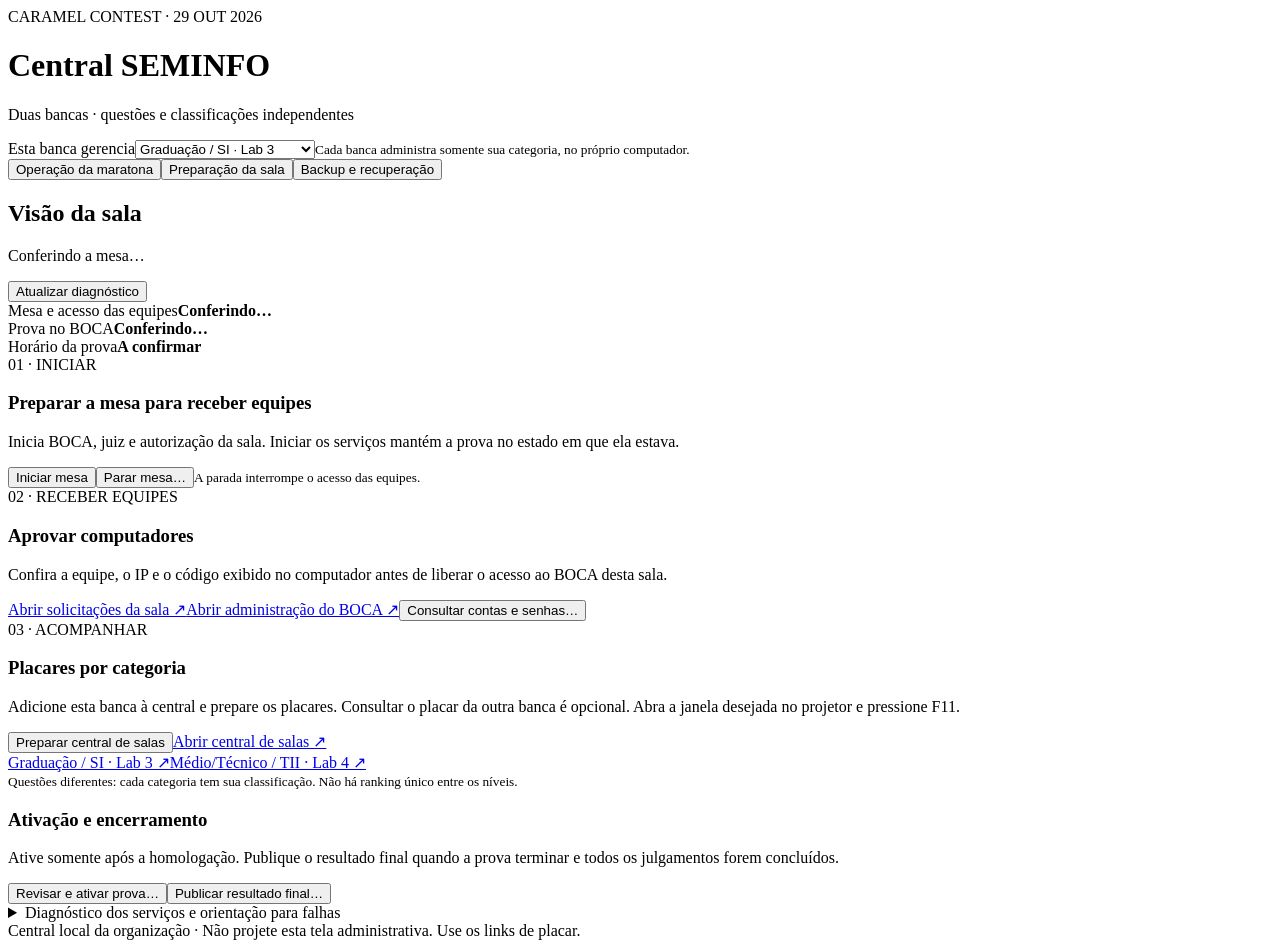
==== seminfo/operator-ui/index.html @ eca509e4 "feat: prepara SEMINFO com bancas independentes e documentação" ====
<!doctype html>
<html lang="pt-BR">
<head><meta charset="utf-8"><meta name="viewport" content="width=device-width, initial-scale=1"><title>Central SEMINFO · Organização</title><link rel="stylesheet" href="/style.css"><script src="/app.js" defer></script></head>
<body>
<header><div><span class="eyebrow">CARAMEL CONTEST · 29 OUT 2026</span><h1>Central SEMINFO</h1><p>Duas bancas · questões e classificações independentes</p></div><div class="desk"><label for="profile">Esta banca gerencia</label><select id="profile"><option value="si">Graduação / SI · Lab 3</option><option value="tii">Médio/Técnico / TII · Lab 4</option></select><small>Cada banca administra somente sua categoria, no próprio computador.</small></div></header>
<main>
<div id="notice" class="notice" role="status" aria-live="polite" hidden></div>
<section id="job" class="job" aria-live="polite" hidden><strong id="job-title"></strong><p id="job-message"></p><p id="job-recovery"></p></section>
<nav aria-label="Etapas da organização"><button class="tab active" data-tab="day" aria-selected="true">Operação da maratona</button><button class="tab" data-tab="setup" aria-selected="false">Preparação da sala</button><button class="tab" data-tab="recovery" aria-selected="false">Backup e recuperação</button></nav>
<section id="day" class="tab-panel">
  <div class="section-heading"><div><h2>Visão da sala</h2><p id="room-label">Conferindo a mesa…</p></div><button id="refresh" class="secondary">Atualizar diagnóstico</button></div>
  <div class="stats"><article><span>Mesa e acesso das equipes</span><strong id="admission-status">Conferindo…</strong><small id="network-status"></small></article><article><span>Prova no BOCA</span><strong id="contest-status">Conferindo…</strong><small id="counts"></small></article><article><span>Horário da prova</span><strong id="time-status">A confirmar</strong><small id="freeze-status"></small></article></div>
  <div id="blocking" class="callout"></div>
  <div class="grid">
    <article class="card"><span class="step">01 · INICIAR</span><h3>Preparar a mesa para receber equipes</h3><p>Inicia BOCA, juiz e autorização da sala. Iniciar os serviços mantém a prova no estado em que ela estava.</p><button data-action="start" id="start">Iniciar mesa</button><button data-action="stop" class="quiet danger">Parar mesa…</button><small>A parada interrompe o acesso das equipes.</small></article>
    <article class="card"><span class="step">02 · RECEBER EQUIPES</span><h3>Aprovar computadores</h3><p>Confira a equipe, o IP e o código exibido no computador antes de liberar o acesso ao BOCA desta sala.</p><a id="approval-link" class="button" href="/open/admission" target="_blank" rel="noreferrer">Abrir solicitações da sala ↗</a><a class="text-link" href="/open/boca" target="_blank" rel="noreferrer">Abrir administração do BOCA ↗</a><button id="credentials" class="quiet">Consultar contas e senhas…</button></article>
    <article class="card"><span class="step">03 · ACOMPANHAR</span><h3>Placares por categoria</h3><p>Adicione esta banca à central e prepare os placares. Consultar o placar da outra banca é opcional. Abra a janela desejada no projetor e pressione F11.</p><button data-action="open-hub" class="secondary">Preparar central de salas</button><a class="text-link" href="/open/hub" target="_blank" rel="noreferrer">Abrir central de salas ↗</a><div class="projectors"><a href="/open/si" target="_blank" rel="noreferrer">Graduação / SI · Lab 3 ↗</a><a href="/open/tii" target="_blank" rel="noreferrer">Médio/Técnico / TII · Lab 4 ↗</a></div><small>Questões diferentes: cada categoria tem sua classificação. Não há ranking único entre os níveis.</small></article>
  </div>
  <article class="card event-actions"><div><h3>Ativação e encerramento</h3><p>Ative somente após a homologação. Publique o resultado final quando a prova terminar e todos os julgamentos forem concluídos.</p></div><div><button data-action="activate" class="secondary">Revisar e ativar prova…</button><button data-action="publish-score" class="secondary">Publicar resultado final…</button></div></article>
  <details class="diagnostics"><summary>Diagnóstico dos serviços e orientação para falhas</summary><div id="diagnostics"></div><p>Se uma tarefa falhar, leia a mensagem, confira se o Docker Desktop está aberto e use Atualizar diagnóstico. Persistindo a falha, chame o apoio técnico com o nome da sala e a mensagem exibida.</p></details>
</section>
<section id="setup" class="tab-panel" hidden>
  <div class="section-heading"><div><h2>Preparação da sala</h2><p>Preencha com os dados confirmados pela organização e pela TI.</p></div></div>
  <article class="card"><h3>1. Conferir o kit desta mesa</h3><p>A pasta privada da banca precisa corresponder aos pendrives. Esta conferência preserva as chaves e as senhas existentes.</p><button data-action="initialize" class="secondary">Conferir pasta privada</button></article>
  <article class="card"><h3>2. Confirmar rede e horários</h3><p>A alteração exige a banca parada e uma prova sem ativação nem submissões. Um dado ainda desconhecido pode ficar pendente; a ativação continuará bloqueada.</p>
    <form id="config-form"><div class="form-grid">
      <label>IP da mesa da banca<input name="server_ip" placeholder="Informe o IPv4 confirmado" autocomplete="off"><small>O IP do computador do professor, informado pela TI.</small></label>
      <label>Sub-rede da sala<input name="subnet" placeholder="Rede e prefixo, fornecidos pela TI" autocomplete="off"><small>Exemplo de formato: endereço de rede/24. Não use um exemplo como endereço real.</small></label>
      <label class="wide">IPs de outras mesas centrais ou projetores<textarea name="control_ips" rows="2" placeholder="Somente se acessarem a banca a partir de outra sub-rede"></textarea><small>Separe por vírgula. Em caso de dúvida, consulte a TI.</small></label>
      <label>Início desta categoria em 29/10/2026<input name="start" type="datetime-local" min="2026-10-29T00:00" max="2026-10-29T23:59" required><small>Horário de Brasília. 13h é a proposta do roteiro; cada banca confirma os próprios tempos.</small></label>
      <label>Duração em minutos<input name="duration_minutes" type="number" min="1" max="9999" placeholder="Sem duração automática"></label>
      <label>Congelar quantos minutos antes do fim?<input name="freeze_minutes_before_end" type="number" min="0" max="9998" placeholder="Obrigatório para confirmar"><small>Zero significa sem período de congelamento.</small></label>
    </div><label class="check"><input name="timing_confirmed" type="checkbox">Confirmei início, duração e congelamento desta categoria com a organização.</label><button type="submit" class="secondary">Salvar configuração</button><span id="dirty" hidden>Há alterações ainda não salvas.</span></form>
  </article>
  <article class="card"><h3>3. Aplicar e conferir no BOCA</h3><p>Preparar aplica os horários e contas em uma prova inativa, sem submissões. Importe as questões pela administração do BOCA. Verificar confere usuários, linguagens e compiladores.</p><div class="row"><button data-action="prepare" class="secondary">Preparar prova…</button><button data-action="verify" class="secondary">Executar verificação automática</button><a href="/open/boca" target="_blank" rel="noreferrer">Abrir BOCA para importar questões ↗</a></div><p id="verification"></p><button data-action="install-autostart" class="quiet">Instalar início automático e firewall nesta mesa…</button></article>
  <article class="card"><h3>4. Preparar o placar desta banca</h3><p>Adicione esta sala para gerenciar sua própria categoria. Se desejar consultar o placar da outra categoria, importe seu arquivo de pareamento: essa consulta não concede aprovação sobre a outra banca.</p><div class="row"><button data-action="pair-local" class="secondary">Adicionar esta sala à central</button><label class="file-button">Adicionar arquivo de outra sala<input id="pair-file" type="file" accept=".json,application/json"></label><button id="export-pair" class="quiet">Exportar pareamento desta sala…</button></div><ul id="desks"></ul></article>
  <article class="card"><h3>5. Homologar os testes presenciais</h3><p>Registre somente testes realmente executados. Alterar a configuração ou a versão do kit exige nova conferência. A ativação exige os seis ensaios atuais, verificação automática, rede, tempos e questões.</p><div id="checklist"></div></article>
</section>
<section id="recovery" class="tab-panel" hidden>
  <div class="section-heading"><div><h2>Backup e recuperação</h2><p>Proteja contas, questões, submissões e a identidade da banca.</p></div></div>
  <article class="card"><h3>Criar e testar um backup</h3><p>BOCA e juiz pausam brevemente para gerar uma cópia consistente e retomam após a cópia. Em seguida, a central testa a restauração em um banco separado, sem alterar a prova.</p><button data-action="backup">Criar backup e verificar restauração</button><p>Guarde também uma cópia em outra mídia protegida. Os backups contêm dados e credenciais privados.</p></article>
  <article class="card"><h3>Backups desta sala</h3><div id="backups"></div><small>Restaurar só é permitido em uma instalação vazia. Uma prova existente nunca será substituída por este painel.</small></article>
  <article class="card"><h3>Se algo parar durante a prova</h3><ol><li>Mantenha os trabalhos salvos nos pendrives.</li><li>Confira se a mesa e o Docker Desktop estão ligados e atualize o diagnóstico.</li><li>Use Iniciar mesa para retomar os serviços existentes.</li><li>Solicite apoio técnico antes de tentar recuperar em outro computador. Leve o kit e o backup privado correspondente.</li></ol><p>Se o placar da categoria estiver indisponível ou divergente, utilize o placar oficial do respectivo BOCA. A outra prova continua independente.</p></article>
</section>
<footer>Central local da organização · Não projete esta tela administrativa. Use os links de placar.</footer>
</main>
<dialog id="confirmation"><form method="dialog"><h2 id="confirm-title"></h2><p id="confirm-description"></p><p id="confirm-lab" class="callout"></p><label id="confirm-label">Para confirmar, digite <strong id="confirm-word"></strong><input id="confirm-input" autocomplete="off"></label><div class="row"><button value="cancel" class="secondary" formnovalidate>Cancelar</button><button id="confirm-button" value="ok">Confirmar</button></div></form></dialog>
<dialog id="attest-dialog"><form id="attest-form"><h2 id="attest-title"></h2><p id="attest-instructions"></p><label>Responsável pelo ensaio<input name="operator" required minlength="3" maxlength="120" autocomplete="name"></label><label>Computador utilizado e resultado observado<textarea name="note" required minlength="12" maxlength="1500" rows="4"></textarea></label><label class="check"><input name="performed" type="checkbox" required>Executei este teste presencialmente e o resultado foi aprovado.</label><div class="row"><button type="button" class="secondary" id="attest-cancel">Cancelar</button><button type="submit">Registrar ensaio executado</button></div></form></dialog>
<dialog id="secrets-dialog"><h2>Contas desta sala</h2><p>Não exiba esta janela no projetor. Entregue a cada equipe somente sua própria conta.</p><div id="accounts"></div><button id="hide-secrets">Ocultar senhas e fechar</button></dialog>
</body></html>
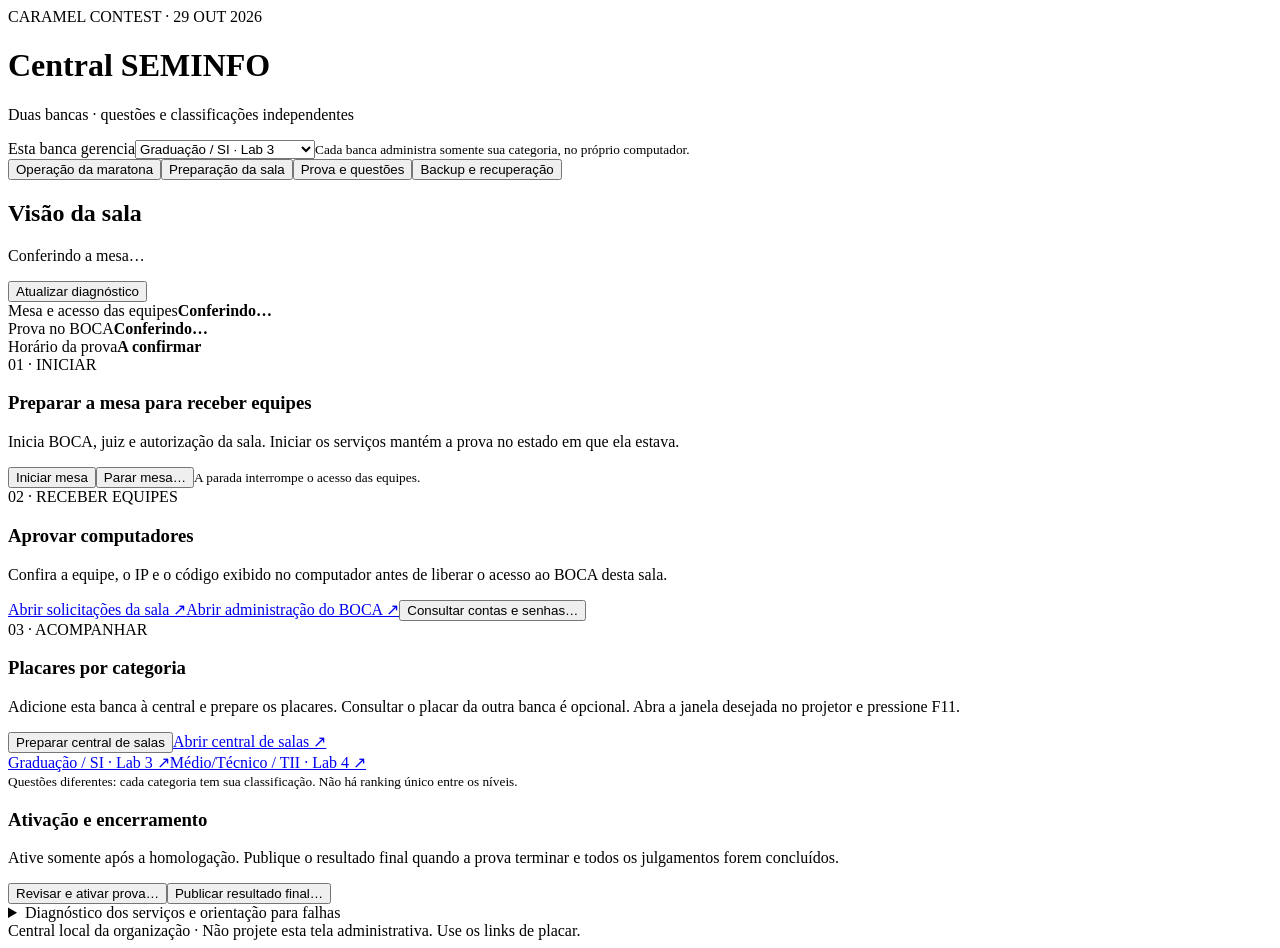
==== commit 346e3eb6: "feat: recupera SEMINFO com provas editaveis e guia visual Adiciona configuracao independente de hora" ====
--- a/seminfo/operator-ui/index.html
+++ b/seminfo/operator-ui/index.html
@@ -4,9 +4,10 @@
 <body>
 <header><div><span class="eyebrow">CARAMEL CONTEST · 29 OUT 2026</span><h1>Central SEMINFO</h1><p>Duas bancas · questões e classificações independentes</p></div><div class="desk"><label for="profile">Esta banca gerencia</label><select id="profile"><option value="si">Graduação / SI · Lab 3</option><option value="tii">Médio/Técnico / TII · Lab 4</option></select><small>Cada banca administra somente sua categoria, no próprio computador.</small></div></header>
 <main>
+<p id="preparation-mode" class="callout" hidden>Preparação local das provas. Para operar o firewall, aprovar equipes e ativar a maratona, abra o atalho Central SEMINFO.</p>
 <div id="notice" class="notice" role="status" aria-live="polite" hidden></div>
 <section id="job" class="job" aria-live="polite" hidden><strong id="job-title"></strong><p id="job-message"></p><p id="job-recovery"></p></section>
-<nav aria-label="Etapas da organização"><button class="tab active" data-tab="day" aria-selected="true">Operação da maratona</button><button class="tab" data-tab="setup" aria-selected="false">Preparação da sala</button><button class="tab" data-tab="recovery" aria-selected="false">Backup e recuperação</button></nav>
+<nav aria-label="Etapas da organização"><button class="tab active" data-tab="day" aria-selected="true">Operação da maratona</button><button class="tab" data-tab="setup" aria-selected="false">Preparação da sala</button><button class="tab" data-tab="contest" aria-selected="false">Prova e questões</button><button class="tab" data-tab="recovery" aria-selected="false">Backup e recuperação</button></nav>
 <section id="day" class="tab-panel">
   <div class="section-heading"><div><h2>Visão da sala</h2><p id="room-label">Conferindo a mesa…</p></div><button id="refresh" class="secondary">Atualizar diagnóstico</button></div>
   <div class="stats"><article><span>Mesa e acesso das equipes</span><strong id="admission-status">Conferindo…</strong><small id="network-status"></small></article><article><span>Prova no BOCA</span><strong id="contest-status">Conferindo…</strong><small id="counts"></small></article><article><span>Horário da prova</span><strong id="time-status">A confirmar</strong><small id="freeze-status"></small></article></div>
@@ -22,19 +23,38 @@
 <section id="setup" class="tab-panel" hidden>
   <div class="section-heading"><div><h2>Preparação da sala</h2><p>Preencha com os dados confirmados pela organização e pela TI.</p></div></div>
   <article class="card"><h3>1. Conferir o kit desta mesa</h3><p>A pasta privada da banca precisa corresponder aos pendrives. Esta conferência preserva as chaves e as senhas existentes.</p><button data-action="initialize" class="secondary">Conferir pasta privada</button></article>
-  <article class="card"><h3>2. Confirmar rede e horários</h3><p>A alteração exige a banca parada e uma prova sem ativação nem submissões. Um dado ainda desconhecido pode ficar pendente; a ativação continuará bloqueada.</p>
+  <article class="card"><h3>2. Configurar a rede</h3><p>A alteração exige a banca parada e uma prova sem ativação nem submissões. Um dado ainda desconhecido pode ficar pendente; a ativação continuará bloqueada.</p>
     <form id="config-form"><div class="form-grid">
       <label>IP da mesa da banca<input name="server_ip" placeholder="Informe o IPv4 confirmado" autocomplete="off"><small>O IP do computador do professor, informado pela TI.</small></label>
       <label>Sub-rede da sala<input name="subnet" placeholder="Rede e prefixo, fornecidos pela TI" autocomplete="off"><small>Exemplo de formato: endereço de rede/24. Não use um exemplo como endereço real.</small></label>
       <label class="wide">IPs de outras mesas centrais ou projetores<textarea name="control_ips" rows="2" placeholder="Somente se acessarem a banca a partir de outra sub-rede"></textarea><small>Separe por vírgula. Em caso de dúvida, consulte a TI.</small></label>
-      <label>Início desta categoria em 29/10/2026<input name="start" type="datetime-local" min="2026-10-29T00:00" max="2026-10-29T23:59" required><small>Horário de Brasília. 13h é a proposta do roteiro; cada banca confirma os próprios tempos.</small></label>
-      <label>Duração em minutos<input name="duration_minutes" type="number" min="1" max="9999" placeholder="Sem duração automática"></label>
-      <label>Congelar quantos minutos antes do fim?<input name="freeze_minutes_before_end" type="number" min="0" max="9998" placeholder="Obrigatório para confirmar"><small>Zero significa sem período de congelamento.</small></label>
-    </div><label class="check"><input name="timing_confirmed" type="checkbox">Confirmei início, duração e congelamento desta categoria com a organização.</label><button type="submit" class="secondary">Salvar configuração</button><span id="dirty" hidden>Há alterações ainda não salvas.</span></form>
+    </div><button type="submit" class="secondary">Salvar rede</button><span id="dirty" hidden>Há alterações ainda não salvas.</span></form>
   </article>
-  <article class="card"><h3>3. Aplicar e conferir no BOCA</h3><p>Preparar aplica os horários e contas em uma prova inativa, sem submissões. Importe as questões pela administração do BOCA. Verificar confere usuários, linguagens e compiladores.</p><div class="row"><button data-action="prepare" class="secondary">Preparar prova…</button><button data-action="verify" class="secondary">Executar verificação automática</button><a href="/open/boca" target="_blank" rel="noreferrer">Abrir BOCA para importar questões ↗</a></div><p id="verification"></p><button data-action="install-autostart" class="quiet">Instalar início automático e firewall nesta mesa…</button></article>
+  <article class="card"><h3>3. Configurar a prova desta categoria</h3><p>Na aba Prova e questões, a organização escolhe os tempos, cria ou importa as questões e testa as referências. Verificar confere contas e compiladores.</p><div class="row"><button id="configure-contest" class="secondary">Configurar prova e questões</button><button data-action="verify" class="secondary">Executar verificação automática</button></div><p id="verification"></p><button data-action="install-autostart" class="quiet">Instalar início automático e firewall nesta mesa…</button></article>
   <article class="card"><h3>4. Preparar o placar desta banca</h3><p>Adicione esta sala para gerenciar sua própria categoria. Se desejar consultar o placar da outra categoria, importe seu arquivo de pareamento: essa consulta não concede aprovação sobre a outra banca.</p><div class="row"><button data-action="pair-local" class="secondary">Adicionar esta sala à central</button><label class="file-button">Adicionar arquivo de outra sala<input id="pair-file" type="file" accept=".json,application/json"></label><button id="export-pair" class="quiet">Exportar pareamento desta sala…</button></div><ul id="desks"></ul></article>
   <article class="card"><h3>5. Homologar os testes presenciais</h3><p>Registre somente testes realmente executados. Alterar a configuração ou a versão do kit exige nova conferência. A ativação exige os seis ensaios atuais, verificação automática, rede, tempos e questões.</p><div id="checklist"></div></article>
+</section>
+<section id="contest" class="tab-panel" hidden>
+  <div class="section-heading"><div><h2>Prova e questões</h2><p id="contest-label"></p><p>Decisões da organização desta categoria. Edite antes de ativar a prova e de receber submissões.</p></div></div>
+  <article class="card"><h3>1. Decidir os horários</h3><p>Salve um rascunho enquanto decide. Cada categoria tem sua duração e seu congelamento; a rede pode continuar pendente.</p>
+    <form id="timing-form"><div class="form-grid">
+      <label>Início em 29/10/2026<input name="start" type="datetime-local" min="2026-10-29T00:00" max="2026-10-29T23:59" required><small>Horário de Brasília.</small></label>
+      <label>Duração em minutos<input name="duration_minutes" type="number" min="1" max="9999" placeholder="A decidir"></label>
+      <label>Congelar quantos minutos antes do fim?<input name="freeze_minutes_before_end" type="number" min="0" max="9998" placeholder="A decidir"><small>Zero mantém o placar sem congelamento. O valor deve ser menor que a duração.</small></label>
+    </div><p id="timing-preview" class="callout" aria-live="polite"></p><label class="check"><input name="timing_confirmed" type="checkbox">Estes são os horários definitivos escolhidos pela organização desta categoria.</label><button type="submit" class="secondary">Salvar horários</button><span id="timing-dirty" hidden>Horários ainda não salvos.</span></form>
+    <p>Depois de salvar, use Preparar prova para aplicar os tempos no BOCA. A prova permanece inativa.</p><button data-action="prepare" class="secondary">Preparar prova…</button>
+  </article>
+  <article class="card"><h3>2. Criar, importar e editar as questões</h3><p>Abra o BOCA de preparação nesta mesa, mesmo antes de definir os IPs da sala. Entre como <strong>admin</strong>. Use o criador para montar um pacote com enunciado, entrada, saída esperada e limite; depois importe o ZIP na lista de questões.</p>
+    <div class="row"><button data-action="start-preparation" class="secondary">Abrir BOCA de preparação</button><a class="problem-editor-link" href="/open/problem-builder" target="_blank" rel="noreferrer">Criar pacote de questão ↗</a><a class="problem-editor-link" href="/open/problems" target="_blank" rel="noreferrer">Importar ZIP ou editar questões ↗</a><button id="contest-credentials" class="quiet">Consultar contas e senhas…</button></div>
+    <p id="problem-links-message" role="status">Abra o BOCA de preparação para habilitar o criador e a importação.</p>
+    <button data-action="stop-preparation" class="quiet">Fechar BOCA de preparação</button><small>Na mesma máquina, feche o BOCA de uma categoria antes de abrir o da outra. O banco permanece preservado.</small>
+    <small>No BOCA, o criador usa Fullname (título), Basename (classe Java), Description (PDF/TXT), Input, Correct output e Timelimit (segundos). O ZIP criado é baixado; importe-o em Problems. Para alterar enunciado, testes ou limites, substitua o pacote da mesma questão. SI e TII mantêm conjuntos separados.</small>
+  </article>
+  <article class="card"><h3>3. Conferir soluções de referência</h3><p>Escolha a questão e selecione as soluções corretas da organização. O juiz executa o pacote em uma prova descartável e mostra o resultado por linguagem. Os ensaios não entram nas submissões ou no placar do evento.</p>
+    <div id="problem-list"></div>
+    <form id="reference-form"><label>Questão desta categoria<select id="reference-problem" required></select></label><label>Soluções em C, C++20, Java e Python 3<input id="reference-files" type="file" accept=".c,.cpp,.java,.py,.py3" multiple required><small>Uma por linguagem, até 128 KiB por arquivo, em UTF-8. O arquivo/classe Java deve corresponder ao Basename do pacote. Se enviar menos de quatro linguagens, o resultado fica parcial.</small></label><button type="submit">Testar soluções no juiz</button></form>
+    <p>Atualizar uma questão ou o kit invalida seu resultado anterior. Todas as questões precisam das quatro linguagens aceitas antes de registrar a revisão presencial; a revisão do enunciado, dos casos e dos limites continua com a organização.</p>
+  </article>
 </section>
 <section id="recovery" class="tab-panel" hidden>
   <div class="section-heading"><div><h2>Backup e recuperação</h2><p>Proteja contas, questões, submissões e a identidade da banca.</p></div></div>
